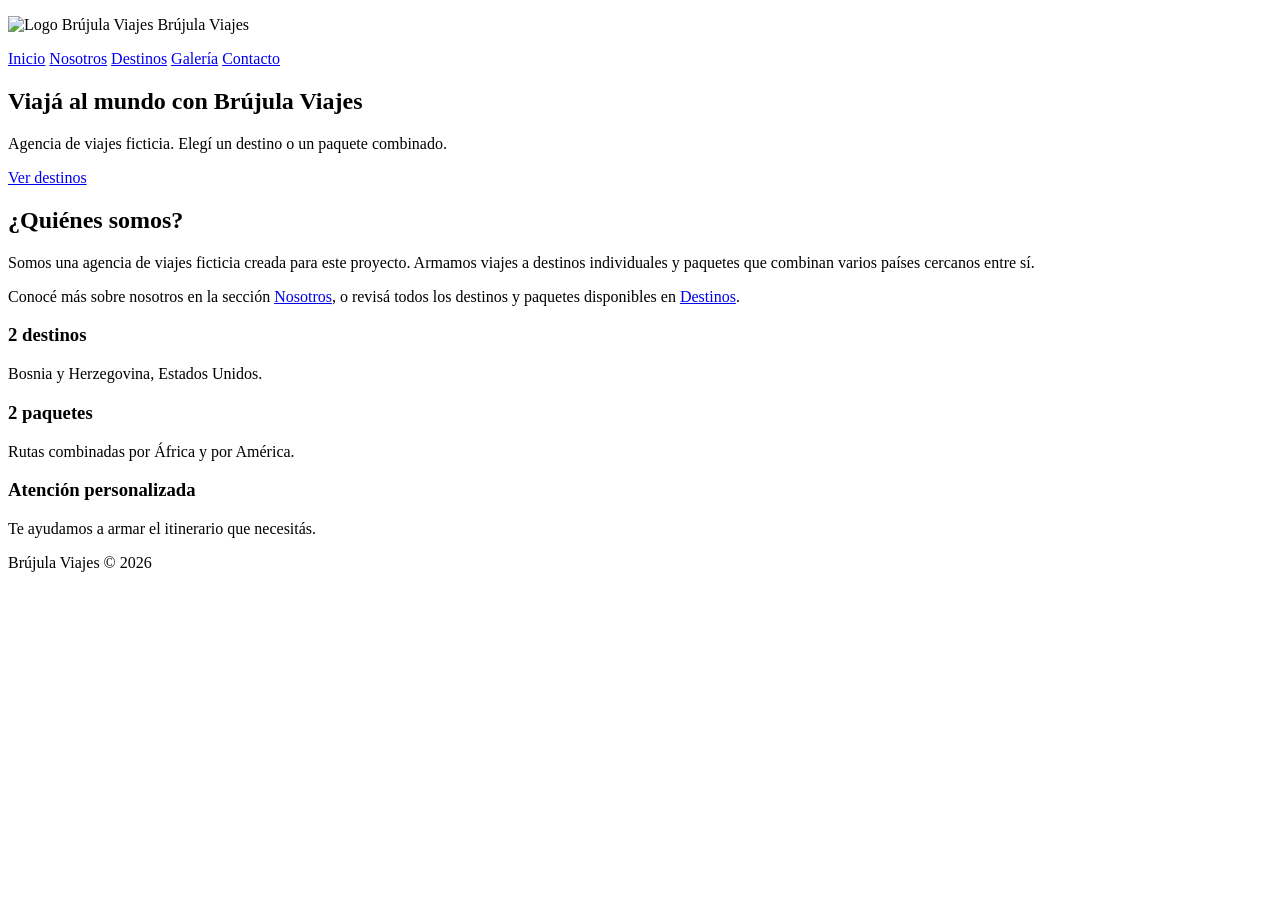
==== index.html @ 391d2120 "Add files via upload" ====
<!DOCTYPE html>
<html lang="es">
<head>
  <meta charset="UTF-8">
  <meta name="viewport" content="width=device-width, initial-scale=1.0">
  <title>Brújula Viajes</title>
  <link rel="stylesheet" href="css/estilos.css">
</head>
<body>

  <header>
    <div class="contenedor barra">
      <p class="logo"><img src="img/logo.png" alt="Logo Brújula Viajes" class="logo-icono"> Brújula Viajes</p>
      <nav>
        <a href="index.html">Inicio</a>
        <a href="nosotros.html">Nosotros</a>
        <a href="productos.html">Destinos</a>
        <a href="galeria.html">Galería</a>
        <a href="contacto.html">Contacto</a>
      </nav>
    </div>
  </header>

  <section class="hero">
    <div class="contenedor">
      <h1>Viajá al mundo con Brújula Viajes</h1>
      <p>Agencia de viajes ficticia. Elegí un destino o un paquete combinado.</p>
      <a href="productos.html" class="boton">Ver destinos</a>
    </div>
  </section>

  <section class="contenedor seccion">
    <h2>¿Quiénes somos?</h2>
    <p>Somos una agencia de viajes ficticia creada para este proyecto. Armamos viajes a destinos individuales y paquetes que combinan varios países cercanos entre sí.</p>
    <p>Conocé más sobre nosotros en la sección <a href="nosotros.html">Nosotros</a>, o revisá todos los destinos y paquetes disponibles en <a href="productos.html">Destinos</a>.</p>

    <div class="tarjetas">
      <article class="tarjeta">
        <h3>2 destinos</h3>
        <p>Bosnia y Herzegovina, Estados Unidos.</p>
      </article>

      <article class="tarjeta">
        <h3>2 paquetes</h3>
        <p>Rutas combinadas por África y por América.</p>
      </article>

      <article class="tarjeta">
        <h3>Atención personalizada</h3>
        <p>Te ayudamos a armar el itinerario que necesitás.</p>
      </article>
    </div>
  </section>

  <footer>
    <p>Brújula Viajes &copy; 2026</p>
  </footer>

  <script src="js/funciones.js"></script>
</body>
</html>
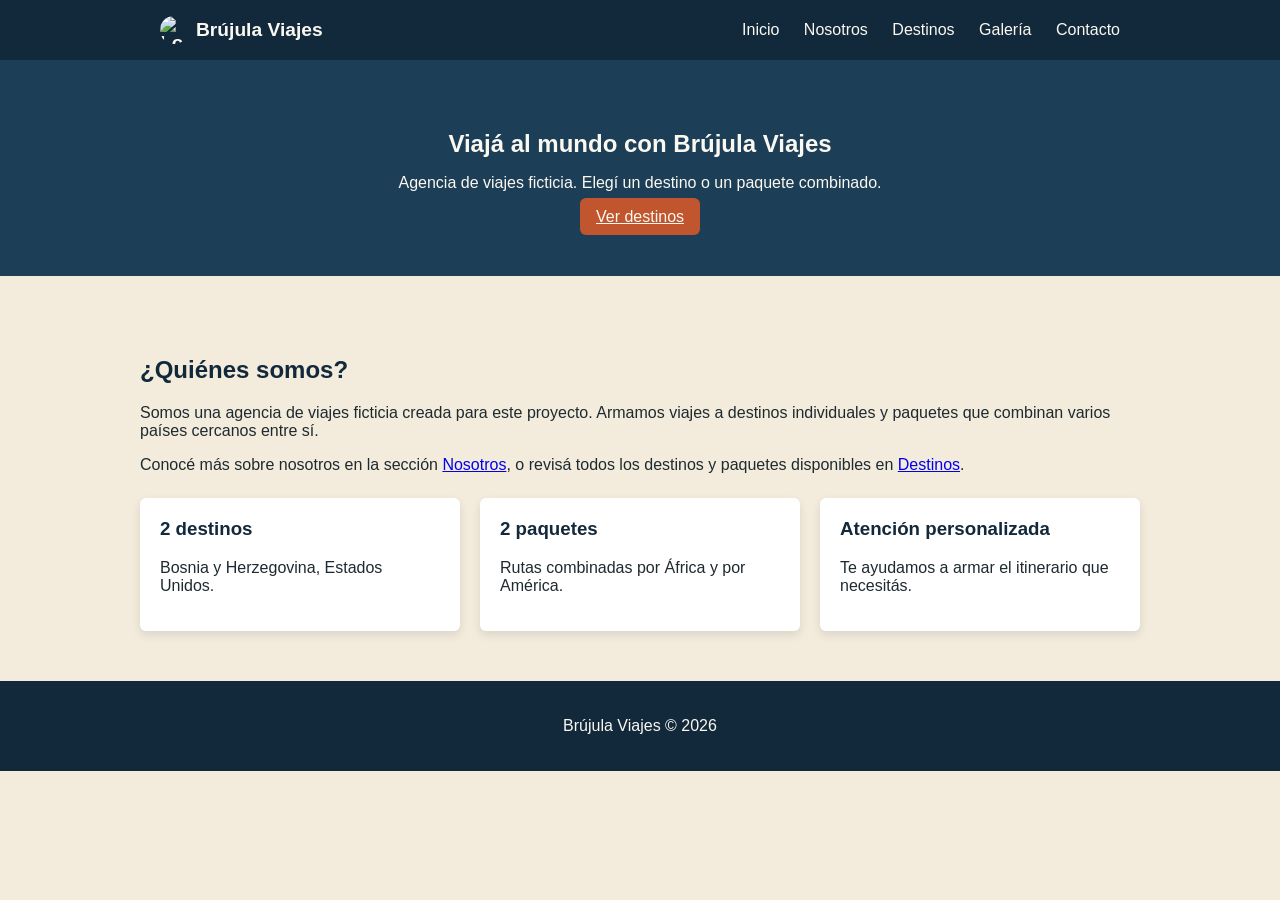
==== commit b4790532: "Update index.html" ====
--- a/index.html
+++ b/index.html
@@ -4,7 +4,7 @@
   <meta charset="UTF-8">
   <meta name="viewport" content="width=device-width, initial-scale=1.0">
   <title>Brújula Viajes</title>
-  <link rel="stylesheet" href="css/estilos.css">
+  <link rel="stylesheet" href="estilos.css">
 </head>
 <body>
 
@@ -58,4 +58,4 @@
 
   <script src="js/funciones.js"></script>
 </body>
-</html>+</html>
--- a/estilos.css
+++ b/estilos.css
@@ -0,0 +1,228 @@
+* {
+  box-sizing: border-box;
+}
+
+body {
+  margin: 0;
+  font-family: Arial, sans-serif;
+  color: #1E2A2F;
+  background-color: #F3ECDD;
+}
+
+.contenedor {
+  max-width: 1000px;
+  margin: 0 auto;
+  padding: 0 20px;
+}
+
+header {
+  background-color: #12293B;
+}
+
+.barra {
+  display: flex;
+  justify-content: space-between;
+  align-items: center;
+  padding: 16px 20px;
+  flex-wrap: wrap;
+  gap: 10px;
+}
+
+.logo {
+  color: #FBF8F1;
+  font-size: 1.2rem;
+  font-weight: bold;
+  display: flex;
+  align-items: center;
+  gap: 8px;
+  margin: 0;
+}
+
+.logo-icono {
+  flex-shrink: 0;
+  width: 28px;
+  height: 28px;
+  border-radius: 50%;
+  object-fit: cover;
+}
+
+nav a {
+  color: #FBF8F1;
+  text-decoration: none;
+  margin-left: 20px;
+}
+
+.hero {
+  background-color: #1C3E56;
+  color: #FBF8F1;
+  padding: 50px 0;
+  text-align: center;
+}
+
+.hero h1 {
+  margin-bottom: 10px;
+}
+
+.seccion {
+  padding: 50px 0;
+}
+
+.seccion h1,
+.seccion h2 {
+  color: #12293B;
+}
+
+.seccion h2 {
+  margin-top: 30px;
+}
+
+.tarjetas {
+  display: grid;
+  grid-template-columns: repeat(auto-fit, minmax(220px, 1fr));
+  gap: 20px;
+  margin-top: 24px;
+}
+
+.tarjeta {
+  background-color: #fff;
+  border-radius: 6px;
+  padding: 20px;
+  box-shadow: 0 4px 10px rgba(0, 0, 0, 0.1);
+}
+
+.tarjeta h3 {
+  margin-top: 0;
+  color: #12293B;
+}
+
+.precio {
+  font-weight: bold;
+  color: #12293B;
+}
+
+.boton {
+  background-color: #C1552E;
+  color: #FBF8F1;
+  border: none;
+  padding: 10px 16px;
+  border-radius: 6px;
+  cursor: pointer;
+}
+
+.boton:hover {
+  background-color: #D97A52;
+}
+
+.imagen-nosotros {
+  margin: 20px 0;
+}
+
+.imagen-ancha {
+  width: 100%;
+  max-width: 500px;
+  border-radius: 6px;
+  display: block;
+}
+
+.imagen-nosotros figcaption {
+  margin-top: 8px;
+  font-size: 0.9rem;
+  color: #1E2A2F;
+}
+
+.galeria-grid {
+  display: grid;
+  grid-template-columns: repeat(auto-fit, minmax(260px, 1fr));
+  gap: 18px;
+  margin-top: 20px;
+}
+
+.galeria-item {
+  margin: 0;
+}
+
+.galeria-grid img {
+  width: 100%;
+  height: 220px;
+  object-fit: cover;
+  border-radius: 6px;
+  display: block;
+  background-color: #E5DAC0;
+}
+
+.galeria-item figcaption {
+  margin-top: 8px;
+  font-size: 0.9rem;
+  color: #1E2A2F;
+}
+
+.formulario {
+  display: flex;
+  flex-direction: column;
+  gap: 6px;
+  max-width: 500px;
+  margin-top: 20px;
+}
+
+.formulario label {
+  font-weight: bold;
+  margin-top: 10px;
+}
+
+.formulario input,
+.formulario textarea {
+  padding: 10px;
+  border: 1px solid #ccc;
+  border-radius: 6px;
+  font-family: inherit;
+  font-size: 1rem;
+}
+
+.formulario .boton {
+  margin-top: 16px;
+  align-self: flex-start;
+}
+
+.controles {
+  display: flex;
+  gap: 10px;
+  flex-wrap: wrap;
+  margin: 20px 0;
+}
+
+.controles input,
+.controles select {
+  padding: 10px;
+  border: 1px solid #ccc;
+  border-radius: 6px;
+  font-family: inherit;
+  font-size: 1rem;
+}
+
+.controles input {
+  flex: 1;
+  min-width: 200px;
+}
+
+.mensaje-vacio {
+  color: #556169;
+  margin-top: 20px;
+}
+
+.mensaje-formulario {
+  font-weight: bold;
+  min-height: 20px;
+}
+
+footer {
+  background-color: #12293B;
+  color: #FBF8F1;
+  text-align: center;
+  padding: 20px;
+}
+
+@media (max-width: 600px) {
+  .barra {
+    flex-direction: column;
+  }
+}
